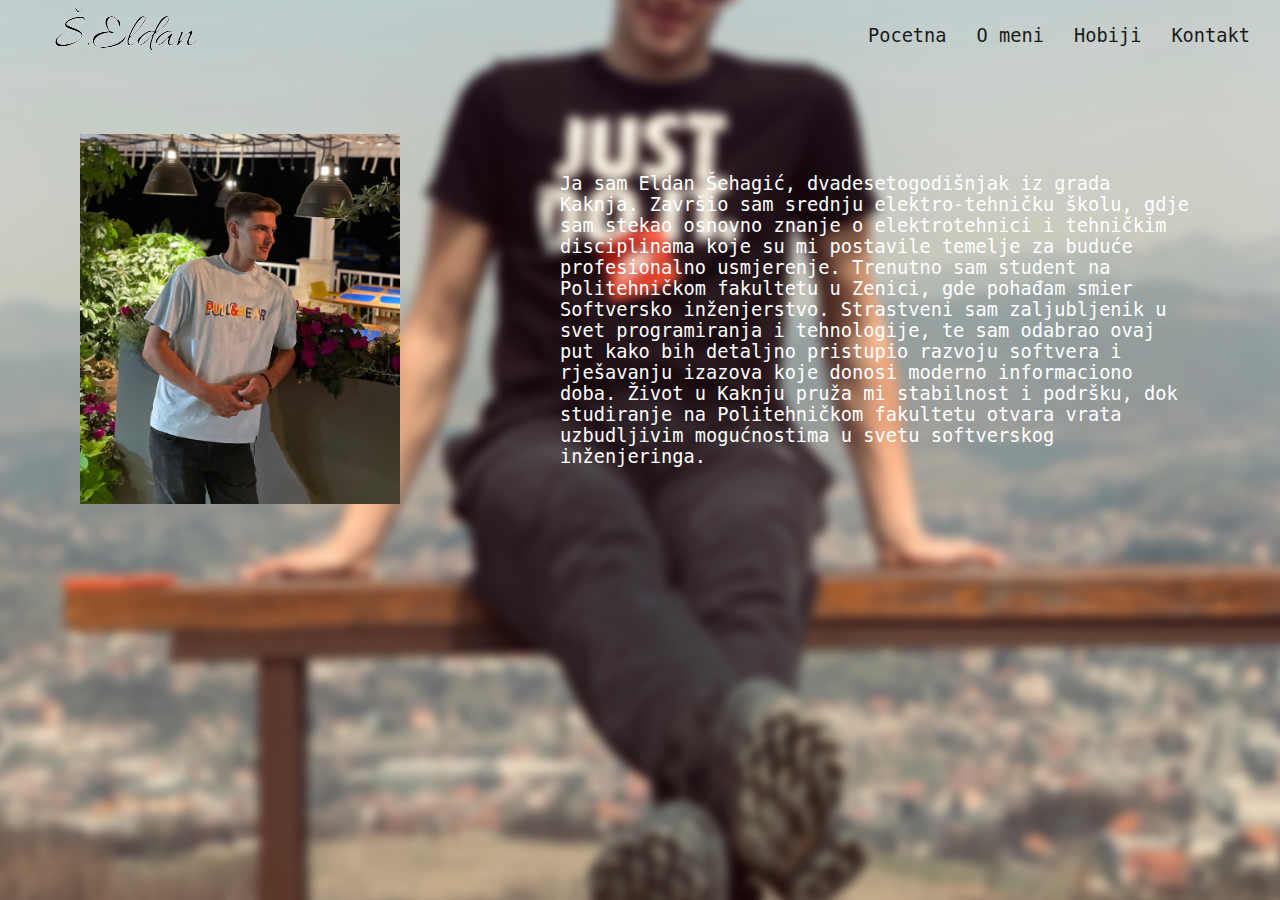
==== about.html @ 80bf6e9a "Dodaj about page i prateci stajling" ====
<!DOCTYPE html>
<html lang="en">
<head>
    <meta charset="UTF-8">
    <meta name="viewport" content="width=device-width, initial-scale=1.0">
    <link rel="stylesheet" href="style/style-about.css">
    <title>Document</title>
</head>
<body>
    <nav>
        <div class="left">
            <img src="./signature.png" alt="">
        </div>
        <input type="checkbox" id="menuToggle" class="menu-toggle">
        <label for="menuToggle" class="menu-icon">&#9776;</label>
        <div class="right">
            <ul>
                <li><a href="index.html">Pocetna</a></li>
                <li><a href="about.html">O meni</a></li>
                <li><a href="hobiji.html">Hobiji</a></li>
                <li><a href="kontakt.html">Kontakt</a></li>
            </ul>
        </div>
    </nav>
    <section>
        <div class="leftsec">
            <img src="./about.jpg" alt="">
        </div>
        <div class="rightsec">
            <p>Ja sam Eldan Šehagić, dvadesetogodišnjak iz grada Kaknja. Završio sam srednju elektro-tehničku školu, gdje sam stekao osnovno znanje o elektrotehnici i tehničkim disciplinama koje su mi postavile temelje za buduće profesionalno usmjerenje.

                Trenutno sam student na Politehničkom fakultetu u Zenici, gde pohađam smier Softversko inženjerstvo. Strastveni sam zaljubljenik u svet programiranja i tehnologije, te sam odabrao ovaj put kako bih detaljno pristupio razvoju softvera i rješavanju izazova koje donosi moderno informaciono doba.
                
                
                Život u Kaknju pruža mi stabilnost i podršku, dok studiranje na Politehničkom fakultetu otvara vrata uzbudljivim mogućnostima u svetu softverskog inženjeringa. </p>
        </div>
    </section>
</body>
</html>
---- style/style-about.css ----
body {
    font-family: monospace;
    margin: 0;
    background-image: url(../pocetna.jpg);
    background-position: center;
}

nav {
    display: flex;
    justify-content: space-between;
    align-items: center;
    padding: 0 30px;
    height: 70px;
    position: relative;
}

.left img {
    height: 100%;
}

ul {
    display: flex;
    flex-direction: row;
    font-size: 14pt;
    list-style: none;
    margin: 0;
    padding: 0;
}

ul li {
    display: flex;
    padding-left: 30px;
}

a {
    text-decoration: none;
    color: #1a1a1a;
}

.menu-icon {
    font-size: 24px;
    cursor: pointer;
    position: absolute;
    top: 10px;
    right: 20px;
}

.menu-toggle {
    display: none;
}

@media only screen and (max-width: 1023px) {
    nav {
        flex-direction: column;
        align-items: center;
    }

    .left img {
        margin-bottom: 10px;
    }

    ul {
        flex-direction: column;
        align-items: center;
        padding: 0;
        max-height: 0;
        overflow: hidden;
        transition: max-height 0.3s ease-in-out;
    }

    ul li {
        padding: 10px 0;
    }

    a {
        color: white;
        padding: 5px 0px;
    }

    .menu-icon {
        display: none;
    }

    .menu-toggle:checked + .menu-icon {
        color: white;
    }

    .right ul {
        display: flex;
        flex-direction: column;
        align-items: center;
        width: 100%;
        position: absolute;
        top: 70px;
        left: 0;
        background-color: #333;
        transition: max-height 0.3s ease-in-out;
        max-height: 500px; 
    }

    section {
        display: flex;
        flex-direction: column;
        align-items: center;
        padding-top: 5%;
        color: white;
    }
}

@media only screen and (min-width: 1024px) {
    .menu-icon {
        display: none;
    }

    section {
        display: flex;
        flex-direction: row;
        justify-content: space-around;
        align-items: center;
        padding-top: 5%;
        color: white;
    }

    .leftsec {
        width: 25%;
    }

    .leftsec img {
        width: 100%;
    }

    .rightsec {
        width: 50%;
    }

    .rightsec p {
        font-size: 14pt;
    }
}
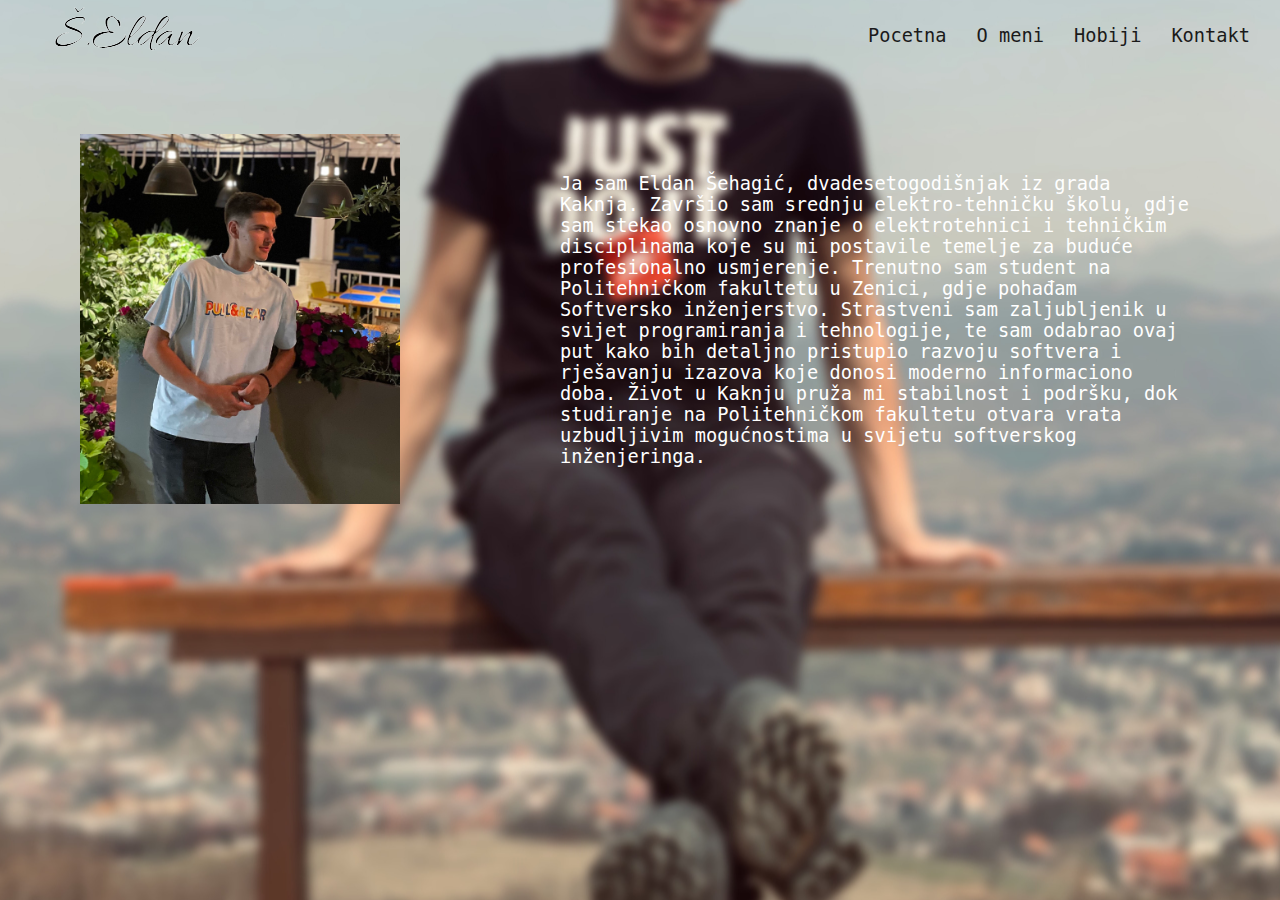
==== commit c548b0a4: "Ispravak about sadrzaja" ====
--- a/about.html
+++ b/about.html
@@ -29,10 +29,10 @@
         <div class="rightsec">
             <p>Ja sam Eldan Šehagić, dvadesetogodišnjak iz grada Kaknja. Završio sam srednju elektro-tehničku školu, gdje sam stekao osnovno znanje o elektrotehnici i tehničkim disciplinama koje su mi postavile temelje za buduće profesionalno usmjerenje.
 
-                Trenutno sam student na Politehničkom fakultetu u Zenici, gde pohađam smier Softversko inženjerstvo. Strastveni sam zaljubljenik u svet programiranja i tehnologije, te sam odabrao ovaj put kako bih detaljno pristupio razvoju softvera i rješavanju izazova koje donosi moderno informaciono doba.
+                Trenutno sam student na Politehničkom fakultetu u Zenici, gdje pohađam  Softversko inženjerstvo. Strastveni sam zaljubljenik u svijet programiranja i tehnologije, te sam odabrao ovaj put kako bih detaljno pristupio razvoju softvera i rješavanju izazova koje donosi moderno informaciono doba.
                 
                 
-                Život u Kaknju pruža mi stabilnost i podršku, dok studiranje na Politehničkom fakultetu otvara vrata uzbudljivim mogućnostima u svetu softverskog inženjeringa. </p>
+                Život u Kaknju pruža mi stabilnost i podršku, dok studiranje na Politehničkom fakultetu otvara vrata uzbudljivim mogućnostima u svijetu softverskog inženjeringa. </p>
         </div>
     </section>
 </body>
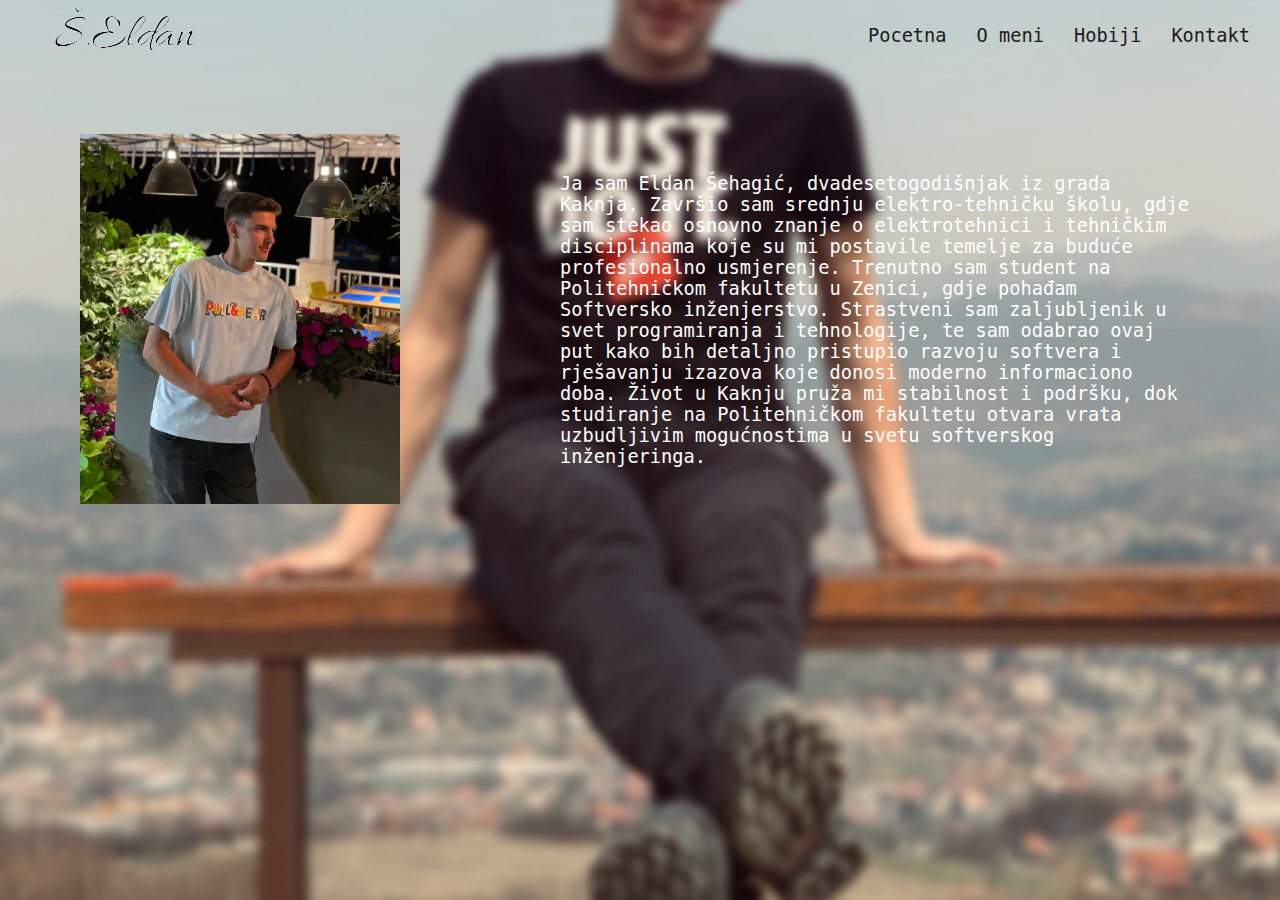
==== commit 7cb31b6e: "Ispravak teksta" ====
--- a/about.html
+++ b/about.html
@@ -29,10 +29,10 @@
         <div class="rightsec">
             <p>Ja sam Eldan Šehagić, dvadesetogodišnjak iz grada Kaknja. Završio sam srednju elektro-tehničku školu, gdje sam stekao osnovno znanje o elektrotehnici i tehničkim disciplinama koje su mi postavile temelje za buduće profesionalno usmjerenje.
 
-                Trenutno sam student na Politehničkom fakultetu u Zenici, gdje pohađam  Softversko inženjerstvo. Strastveni sam zaljubljenik u svijet programiranja i tehnologije, te sam odabrao ovaj put kako bih detaljno pristupio razvoju softvera i rješavanju izazova koje donosi moderno informaciono doba.
+                Trenutno sam student na Politehničkom fakultetu u Zenici, gdje pohađam  Softversko inženjerstvo. Strastveni sam zaljubljenik u svet programiranja i tehnologije, te sam odabrao ovaj put kako bih detaljno pristupio razvoju softvera i rješavanju izazova koje donosi moderno informaciono doba.
                 
                 
-                Život u Kaknju pruža mi stabilnost i podršku, dok studiranje na Politehničkom fakultetu otvara vrata uzbudljivim mogućnostima u svijetu softverskog inženjeringa. </p>
+                Život u Kaknju pruža mi stabilnost i podršku, dok studiranje na Politehničkom fakultetu otvara vrata uzbudljivim mogućnostima u svetu softverskog inženjeringa. </p>
         </div>
     </section>
 </body>
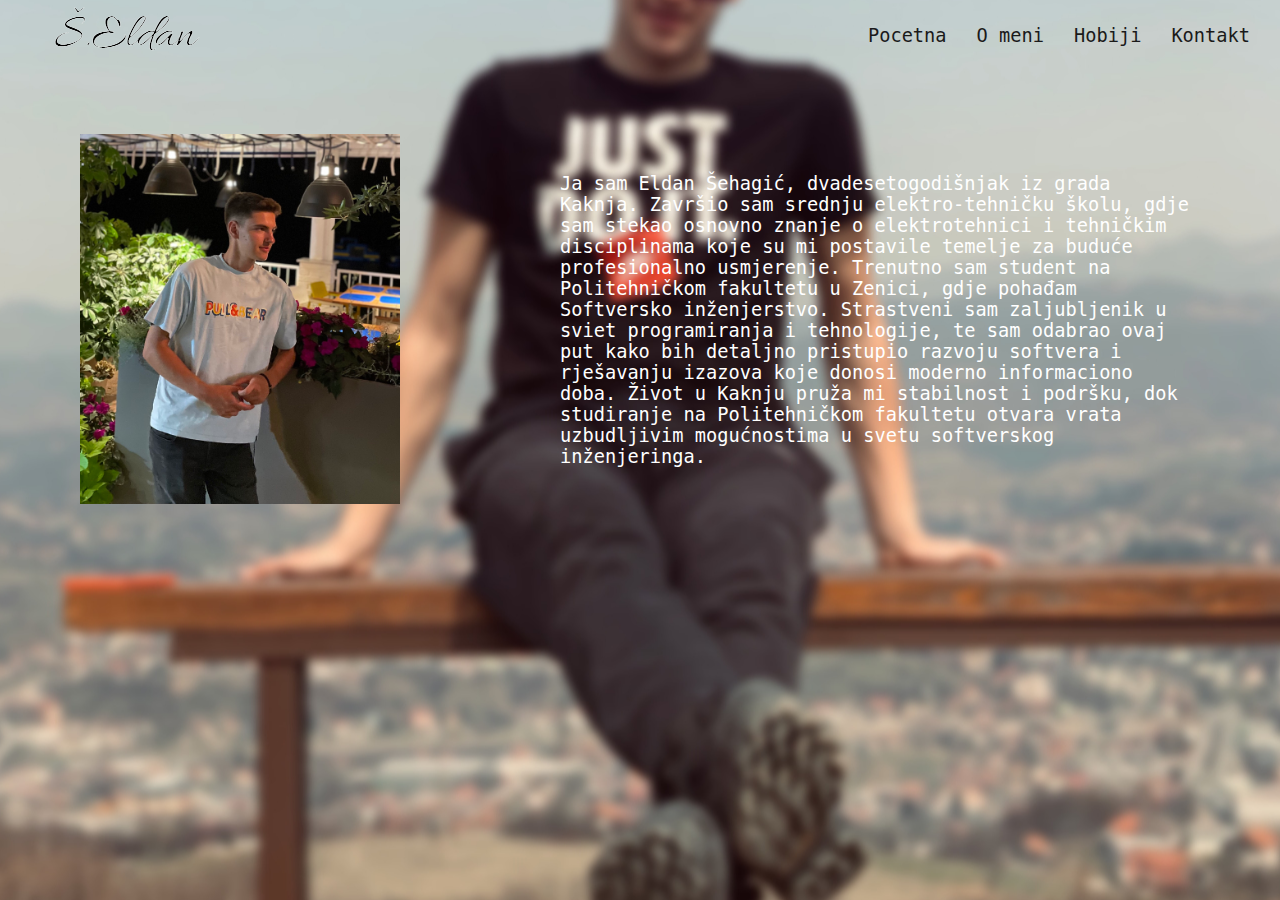
==== commit 0a54c1e5: "Popravak teksta" ====
--- a/about.html
+++ b/about.html
@@ -29,7 +29,7 @@
         <div class="rightsec">
             <p>Ja sam Eldan Šehagić, dvadesetogodišnjak iz grada Kaknja. Završio sam srednju elektro-tehničku školu, gdje sam stekao osnovno znanje o elektrotehnici i tehničkim disciplinama koje su mi postavile temelje za buduće profesionalno usmjerenje.
 
-                Trenutno sam student na Politehničkom fakultetu u Zenici, gdje pohađam  Softversko inženjerstvo. Strastveni sam zaljubljenik u svet programiranja i tehnologije, te sam odabrao ovaj put kako bih detaljno pristupio razvoju softvera i rješavanju izazova koje donosi moderno informaciono doba.
+                Trenutno sam student na Politehničkom fakultetu u Zenici, gdje pohađam  Softversko inženjerstvo. Strastveni sam zaljubljenik u sviet programiranja i tehnologije, te sam odabrao ovaj put kako bih detaljno pristupio razvoju softvera i rješavanju izazova koje donosi moderno informaciono doba.
                 
                 
                 Život u Kaknju pruža mi stabilnost i podršku, dok studiranje na Politehničkom fakultetu otvara vrata uzbudljivim mogućnostima u svetu softverskog inženjeringa. </p>
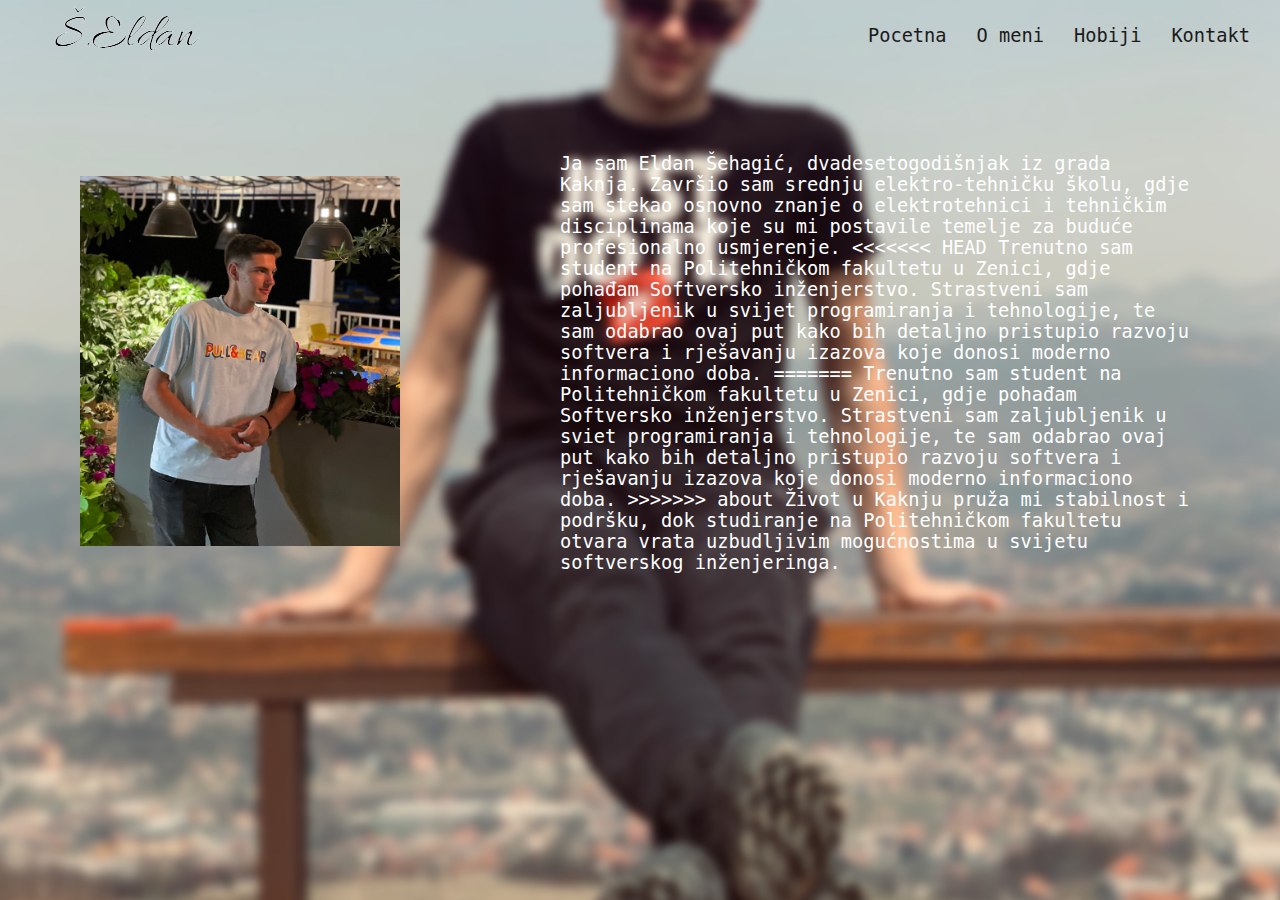
==== commit 6828291e: "fix" ====
--- a/about.html
+++ b/about.html
@@ -29,10 +29,14 @@
         <div class="rightsec">
             <p>Ja sam Eldan Šehagić, dvadesetogodišnjak iz grada Kaknja. Završio sam srednju elektro-tehničku školu, gdje sam stekao osnovno znanje o elektrotehnici i tehničkim disciplinama koje su mi postavile temelje za buduće profesionalno usmjerenje.
 
+<<<<<<< HEAD
+                Trenutno sam student na Politehničkom fakultetu u Zenici, gdje pohađam  Softversko inženjerstvo. Strastveni sam zaljubljenik u svijet programiranja i tehnologije, te sam odabrao ovaj put kako bih detaljno pristupio razvoju softvera i rješavanju izazova koje donosi moderno informaciono doba.
+=======
                 Trenutno sam student na Politehničkom fakultetu u Zenici, gdje pohađam  Softversko inženjerstvo. Strastveni sam zaljubljenik u sviet programiranja i tehnologije, te sam odabrao ovaj put kako bih detaljno pristupio razvoju softvera i rješavanju izazova koje donosi moderno informaciono doba.
+>>>>>>> about
                 
                 
-                Život u Kaknju pruža mi stabilnost i podršku, dok studiranje na Politehničkom fakultetu otvara vrata uzbudljivim mogućnostima u svetu softverskog inženjeringa. </p>
+                Život u Kaknju pruža mi stabilnost i podršku, dok studiranje na Politehničkom fakultetu otvara vrata uzbudljivim mogućnostima u svijetu softverskog inženjeringa. </p>
         </div>
     </section>
 </body>
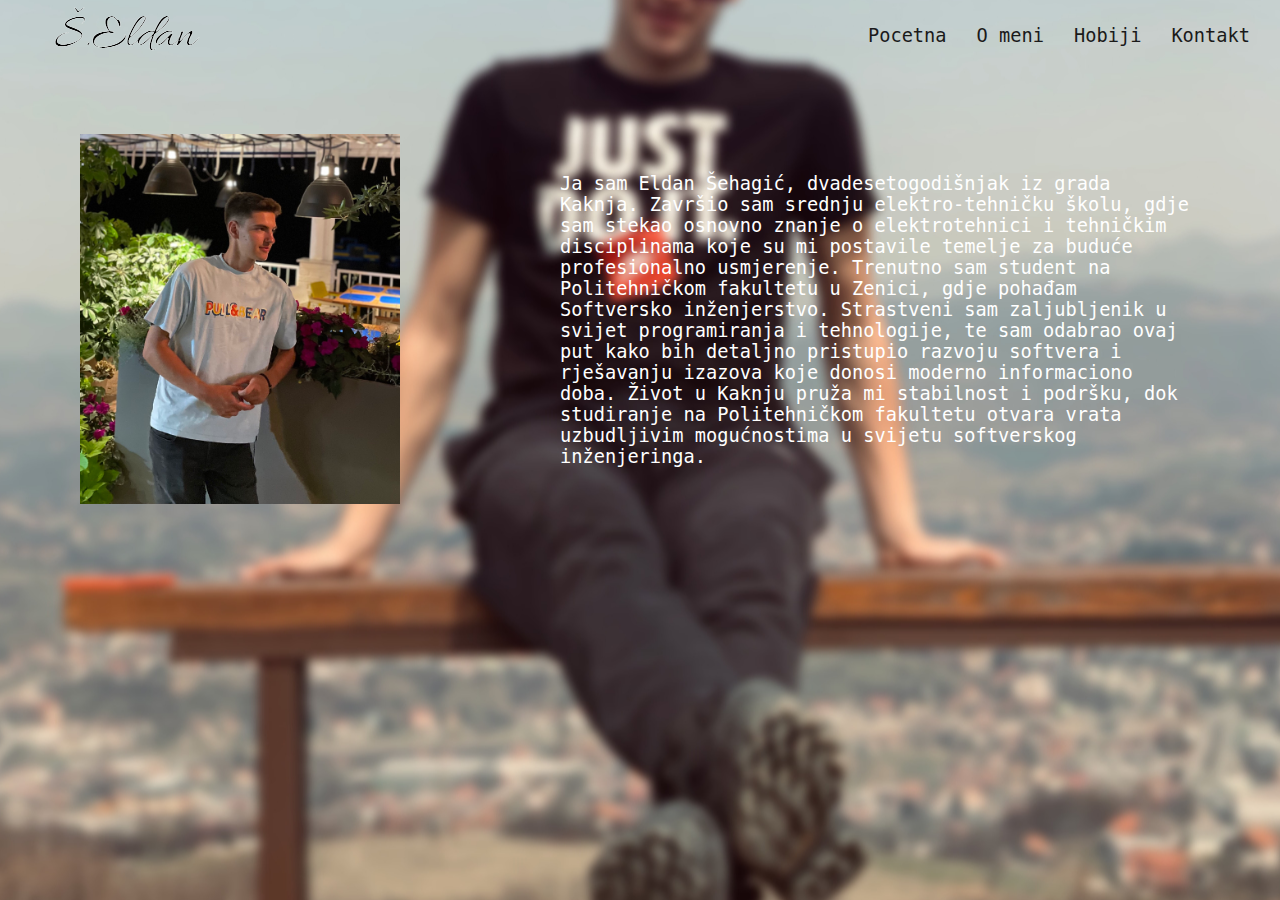
==== commit b483527d: "fix" ====
--- a/about.html
+++ b/about.html
@@ -29,11 +29,10 @@
         <div class="rightsec">
             <p>Ja sam Eldan Šehagić, dvadesetogodišnjak iz grada Kaknja. Završio sam srednju elektro-tehničku školu, gdje sam stekao osnovno znanje o elektrotehnici i tehničkim disciplinama koje su mi postavile temelje za buduće profesionalno usmjerenje.
 
-<<<<<<< HEAD
+
                 Trenutno sam student na Politehničkom fakultetu u Zenici, gdje pohađam  Softversko inženjerstvo. Strastveni sam zaljubljenik u svijet programiranja i tehnologije, te sam odabrao ovaj put kako bih detaljno pristupio razvoju softvera i rješavanju izazova koje donosi moderno informaciono doba.
-=======
-                Trenutno sam student na Politehničkom fakultetu u Zenici, gdje pohađam  Softversko inženjerstvo. Strastveni sam zaljubljenik u sviet programiranja i tehnologije, te sam odabrao ovaj put kako bih detaljno pristupio razvoju softvera i rješavanju izazova koje donosi moderno informaciono doba.
->>>>>>> about
+
+
                 
                 
                 Život u Kaknju pruža mi stabilnost i podršku, dok studiranje na Politehničkom fakultetu otvara vrata uzbudljivim mogućnostima u svijetu softverskog inženjeringa. </p>
